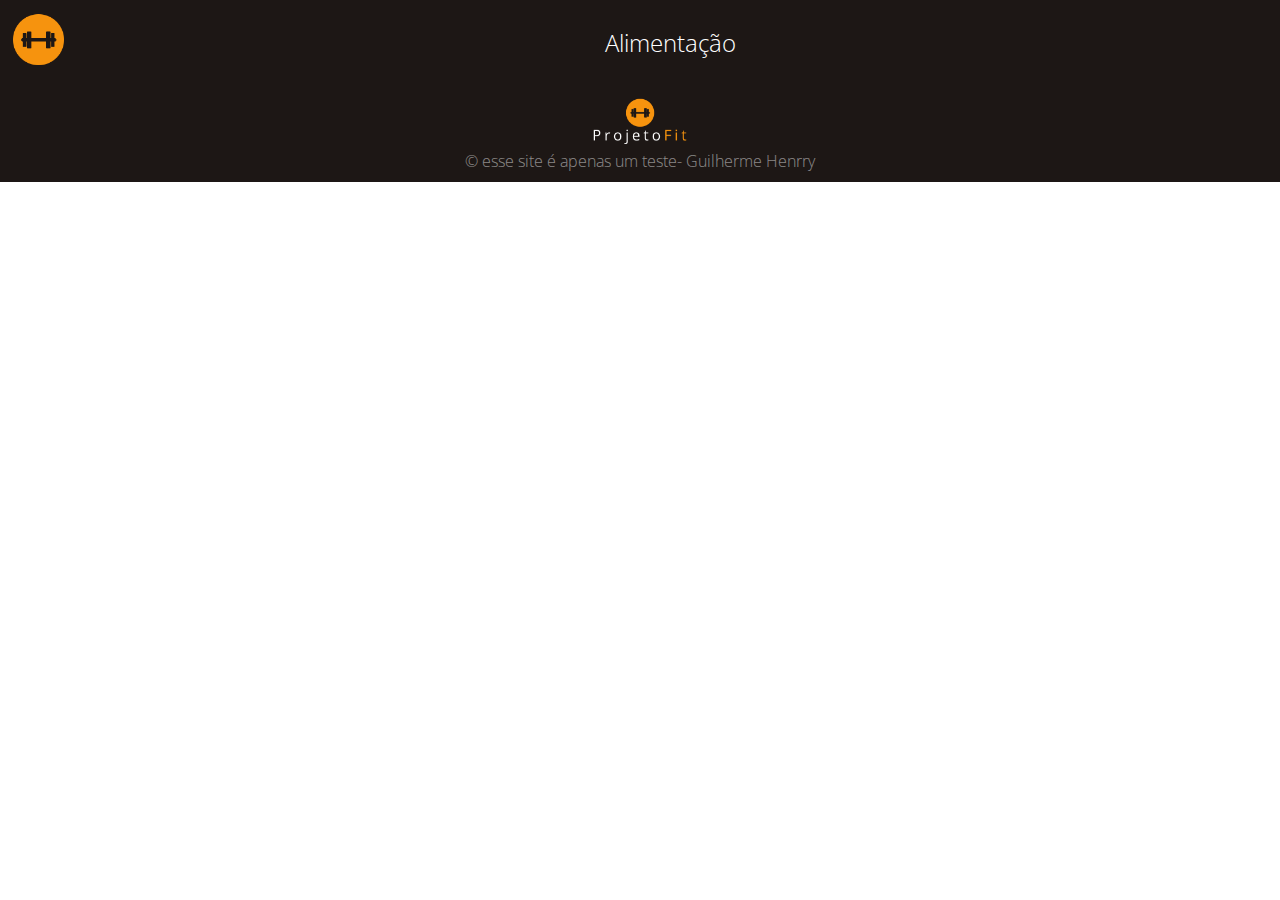
==== alimen.html @ a9c68619 "aidcionado novas paginas" ====
<!DOCTYPE html>
<html lang="pt-br">
<head>
	<meta charset="utf-8">
	<meta name="viewport" content="width=device-width, initial-scale=1.0">
	<title>Academia</title>
	<link rel="stylesheet" type="text/css" href="./style/reset.css">
	<link rel="stylesheet" type="text/css" href="./style/style.css">
	<link href="https://fonts.googleapis.com/css?family=Open+Sans:300,400,700" rel="stylesheet">
	<link rel="stylesheet" href="https://use.fontawesome.com/releases/v5.2.0/css/all.css" integrity="sha384-hWVjflwFxL6sNzntih27bfxkr27PmbbK/iSvJ+a4+0owXq79v+lsFkW54bOGbiDQ" crossorigin="anonymous">
</head>
<body>
	<!-- Cabeçalho com menu e logo e titulo da pagina-->
	<header class="cabecalho">
		<a href="index.html"><img src="./img/logo-mobile.png"></a>
		<h1>Alimentação</h1>
		<nav>
			<a href="#menu" class="btnMenu"><i class="fas fa-bars fa-lg"></i></a>
			<ul class="menu">
				<li class="btnSair menu-item">
					<i class="fas fa-times-circle"></i>
				</li> 
				<li class="menu-item">
					<a class="menu-item-action" href="index.html">Pagina Inicial</a>
				</li>
				<li class="menu-item">
					<a class="menu-item-action" href="treino.html">Treino</a>
				</li>
				<li class="menu-item">
					<a class="menu-item-action" href="">Alimentação</a>
				</li>
			</ul>
		</nav>
	</header>


	<!-- Rodape -->
	<footer class="rodape">
		<img src="./img/logo-rodape.png" class="rodape-logo">
		<p>&copy esse site é apenas um teste- Guilherme Henrry</p>
	</footer>

	<script type="text/javascript" src="./javascript/menu.js"></script>
</body>
</html>
---- style/style.css ----
/*=== cabeçalho ===*/
.cabecalho {
	display: flex;
	align-items: center;
	justify-content: space-between;
	padding: 10px;
	background-color: #1d1715;
	color: #fff;
}

.cabecalho img {
	width: 60px;
}

.cabecalho h1 {
	font-size: 1.5rem;
}
/*=== Menu ===*/
/*--- botões ---*/
.btnMenu {
	color: #fff;
}

.btnMenu:hover {
	color: #F6930E;
}

.btnSair {
	cursor: pointer;
	background-color: #F6930E;
}

.btnSair:hover {
	color: #1d1715;
	background-color: #f4760e;
}
/*--- item ---*/
.menu {
	position: absolute;
	top: 0;
	left: 0;
	width: 100%;
	background-color: #fff;
	text-align: center;
	
	display: none;
}

.menu_opem {
	display: flex;
	flex-direction: column;
}

.menu-item:first-child {
	border: none;
}

.menu-item {
	border-bottom: 1px solid rgba(33, 33, 33,.5);
	padding: 15px;
}

.menu-item-action {
	text-transform: uppercase;
	color: #1d1715; 
}

.menu-item-action:hover {
	color: #F6930E;
	font-weight: 400;
}

/* Rodape */
.rodape {
	display: flex;
	flex-direction: column;
	justify-content: center;
	align-items: center;
	text-align: center;
	color: rgba(255,255,255,.5);
	background-color: #1d1715;
	padding: 10px;
}

.rodape-logo {
	width: 100px;
}
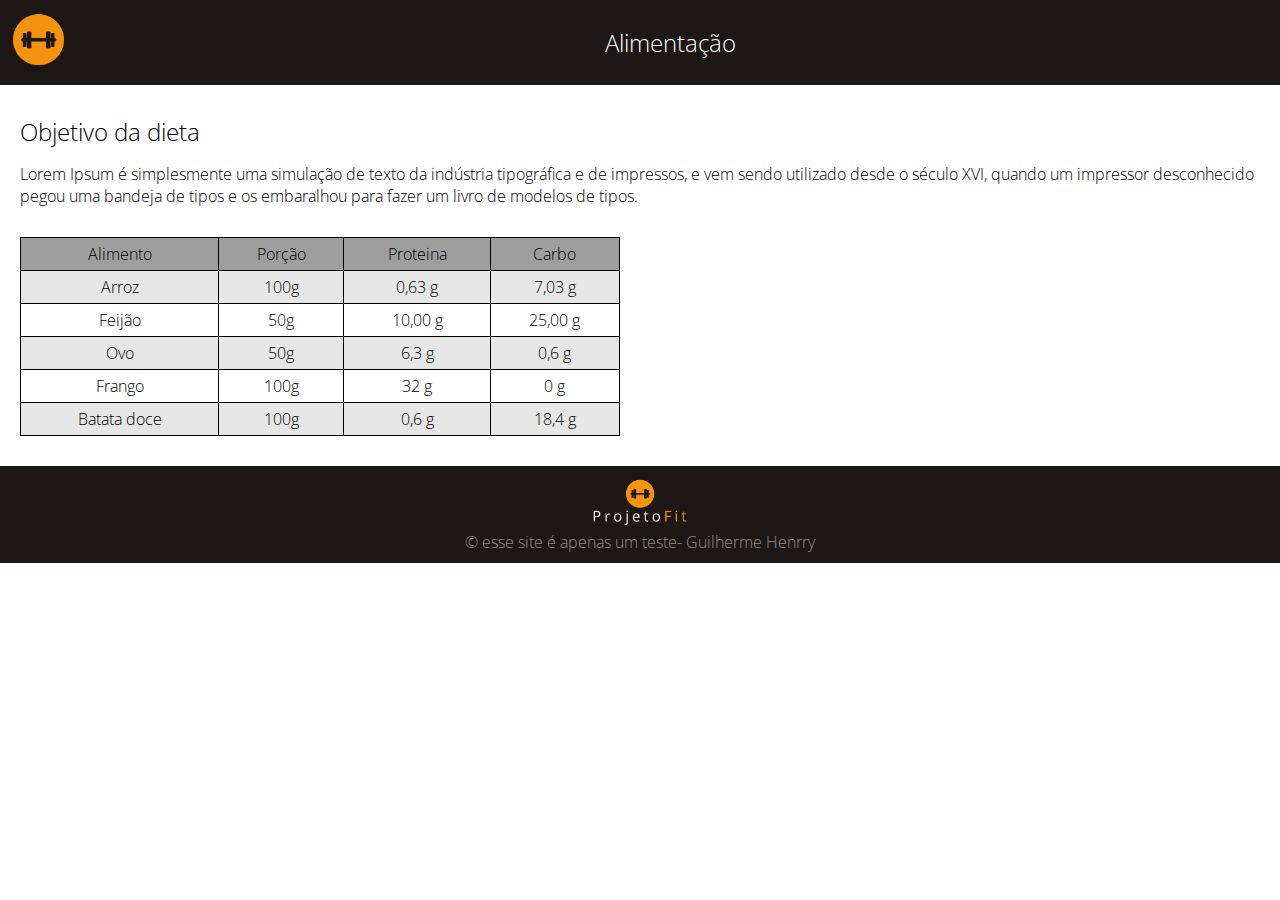
==== commit 1e2fa6e2: "adicionado objetivo + tabela e adicionado css" ====
--- a/alimen.html
+++ b/alimen.html
@@ -6,6 +6,7 @@
 	<title>Academia</title>
 	<link rel="stylesheet" type="text/css" href="./style/reset.css">
 	<link rel="stylesheet" type="text/css" href="./style/style.css">
+	<link rel="stylesheet" type="text/css" href="./style/alimen.css">
 	<link href="https://fonts.googleapis.com/css?family=Open+Sans:300,400,700" rel="stylesheet">
 	<link rel="stylesheet" href="https://use.fontawesome.com/releases/v5.2.0/css/all.css" integrity="sha384-hWVjflwFxL6sNzntih27bfxkr27PmbbK/iSvJ+a4+0owXq79v+lsFkW54bOGbiDQ" crossorigin="anonymous">
 </head>
@@ -32,6 +33,56 @@
 			</ul>
 		</nav>
 	</header>
+	<!-- Conteudo principal -->
+	<!-- Texto falando do objetivo e tabela dos alimentos -->
+	<section class="objetivo-tabela">
+		<h3>Objetivo da dieta</h3>
+		<p>Lorem Ipsum é simplesmente uma simulação de texto da indústria tipográfica e de impressos, e vem sendo utilizado desde o século XVI, quando um impressor desconhecido pegou uma bandeja de tipos e os embaralhou para fazer um livro de modelos de tipos.</p>
+		<!-- tabela com informações nutricionais dos alimentos -->
+		<table>
+			<tr>
+				<th>Alimento</th>
+				<th>Porção</th>
+				<th>Proteina</th>
+				<th>Carbo</th>
+			</tr>
+			<!--Arroz-->
+			<tr class="bgcinza">
+				<td>Arroz</td>
+				<td>100g</td>
+				<td>0,63 g</td>
+				<td>7,03 g</td>
+			</tr>
+			<!--Feijão-->
+			<tr>
+				<td>Feijão</td>
+				<td>50g</td>
+				<td>10,00 g</td>
+				<td>25,00 g</td>
+			</tr>
+			<!--Ovo-->
+			<tr class="bgcinza">
+				<td>Ovo</td>
+				<td>50g</td>
+				<td>6,3 g</td>
+				<td>0,6 g</td>
+			</tr>
+			<!--Frango-->
+			<tr>
+				<td>Frango</td>
+				<td>100g</td>
+				<td>32 g</td>
+				<td>0 g</td>
+			</tr>
+			<!--Batata-doce-->
+			<tr class="bgcinza">
+				<td>Batata doce</td>
+				<td>100g</td>
+				<td>0,6 g</td>
+				<td>18,4 g</td>
+			</tr>
+		</table>
+	</section>
 
 
 	<!-- Rodape -->
--- a/style/style.css
+++ b/style/style.css
@@ -70,6 +70,30 @@
 	font-weight: 400;
 }
 
+/*=== Banner ===*/
+.foto {
+	width: 100%;
+}
+
+/*=== Conteudo Principal ===*/
+.principal {
+	display: flex;
+	flex-direction: column;
+	padding: 30px 20px;
+}
+
+.conteudo h2{
+	font-size: 1.5rem;
+	font-weight: 400;
+	margin-bottom: 15px;
+}
+
+.conteudo:first-child {
+	margin-bottom: 30px;
+}
+.conteudo p {
+	font-size: 1.2rem;
+}
 /* Rodape */
 .rodape {
 	display: flex;
--- a/style/alimen.css
+++ b/style/alimen.css
@@ -0,0 +1,37 @@
+/* estilo da do objetivo e da tabela */
+.objetivo-tabela {
+	display: flex;
+	flex-direction: column;
+	padding: 30px 20px;
+	width: 100%;
+}
+
+.objetivo-tabela h3 {
+	font-size: 1.5rem;
+	margin-bottom: 15px;
+}
+
+.objetivo-tabela p {
+	margin-bottom: 30px;
+}
+
+.objetivo-tabela table {
+	border-collapse: collapse;
+	max-width: 600px;
+}
+
+.bgcinza {
+	background-color: #E6E6E6;
+}
+
+.objetivo-tabela table td{
+	border: 1px solid black;
+	text-align: center;
+	padding: 5px;
+}
+
+.objetivo-tabela table th{
+	background-color: #9E9E9E;
+	border: 1px solid black;
+	padding: 5px;
+}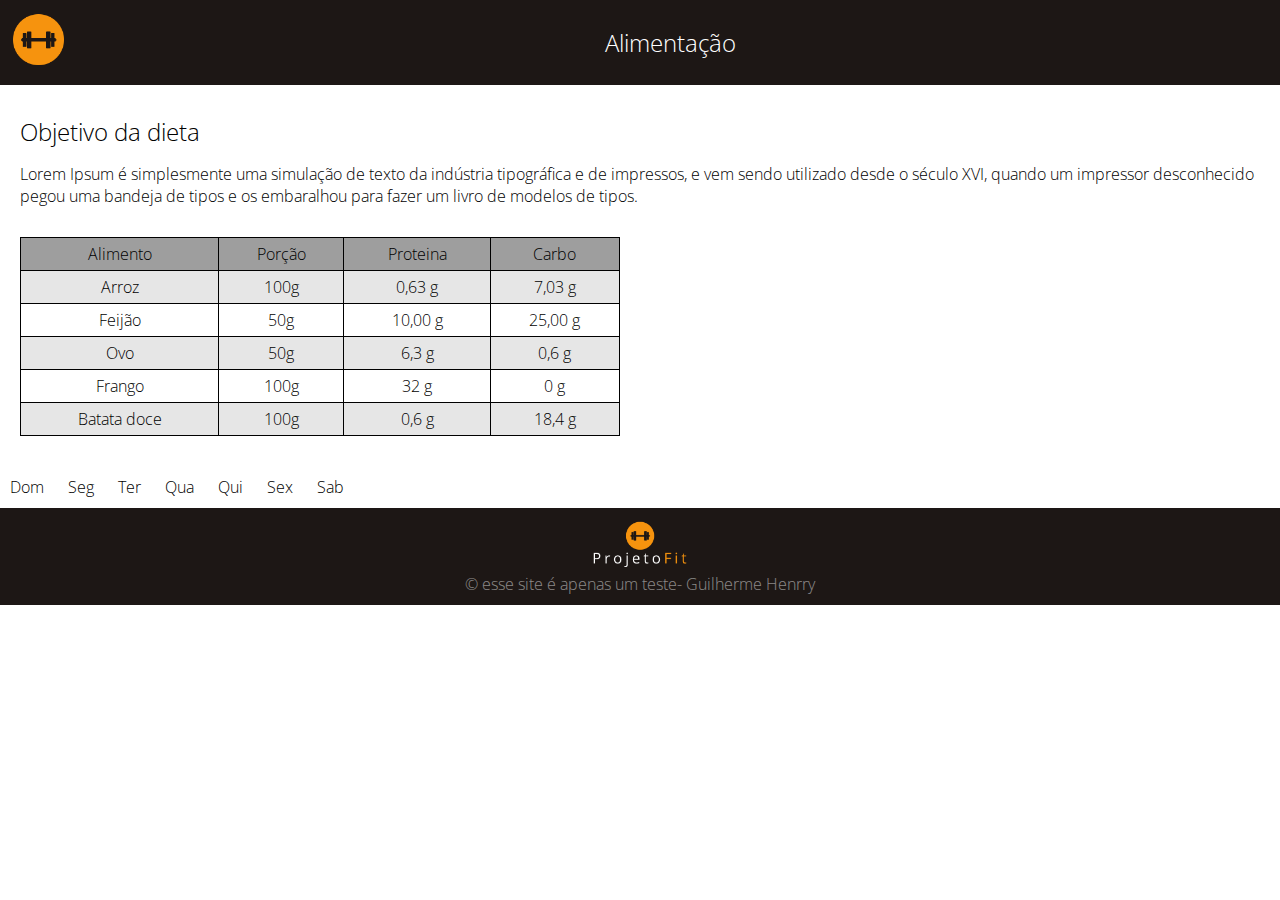
==== commit 99645805: "adicionado botoes das refeiçoes" ====
--- a/alimen.html
+++ b/alimen.html
@@ -83,6 +83,19 @@
 			</tr>
 		</table>
 	</section>
+	<!-- Refeições por dia-->
+	<section class="tab_dia">
+		<!-- Tab links-->
+		<div class="tab_dia-btns">
+			<button class="tab_dia-btn" onclick="openDia(event, 'dom')">Dom</button>
+			<button class="tab_dia-btn" onclick="openDia(event, 'seg')">Seg</button>
+			<button class="tab_dia-btn" onclick="openDia(event, 'ter')">Ter</button>
+			<button class="tab_dia-btn" onclick="openDia(event, 'qua')">Qua</button>
+			<button class="tab_dia-btn" onclick="openDia(event, 'qui')">Qui</button>
+			<button class="tab_dia-btn" onclick="openDia(event, 'sex')">Sex</button>
+			<button class="tab_dia-btn" onclick="openDia(event, 'sab')">Sab</button>
+		</div>
+	</section>
 
 
 	<!-- Rodape -->
--- a/style/alimen.css
+++ b/style/alimen.css
@@ -1,4 +1,4 @@
-/* estilo da do objetivo e da tabela */
+/* Estilo do objetivo e da tabela */
 .objetivo-tabela {
 	display: flex;
 	flex-direction: column;
@@ -34,4 +34,19 @@
 	background-color: #9E9E9E;
 	border: 1px solid black;
 	padding: 5px;
+}
+/* Estilo do butões da tab */
+.tab_dia-btn {
+	background-color: #fff;
+	padding: 10px;
+	border-radius: 10px;
+	outline: none;
+}
+
+.tab_dia-btn:hover {
+	background-color: #f7b762;
+}
+
+.tab_dia-btn.active {
+	background-color: #F6930E;
 }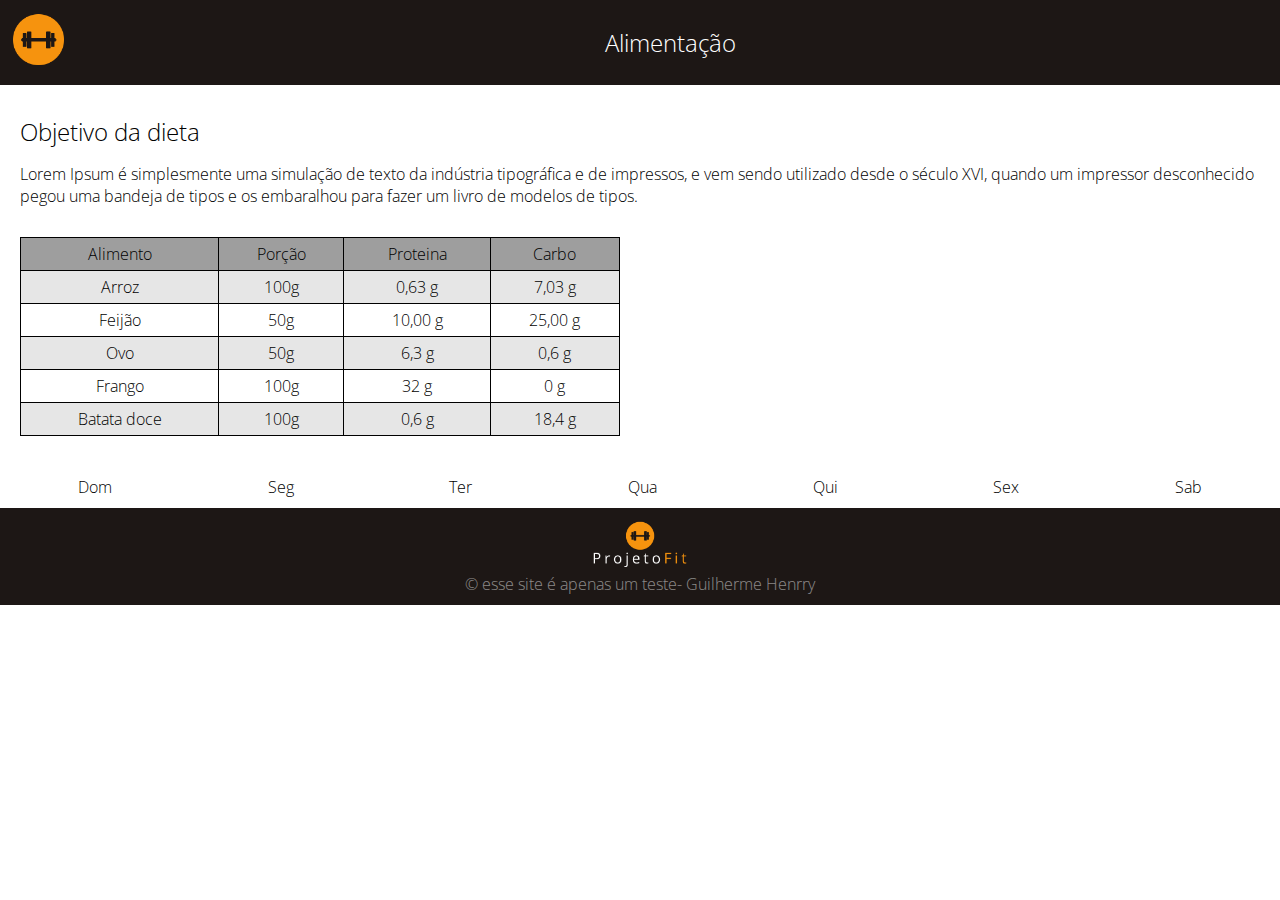
==== commit 4b13ab2f: "adicionado as img da tab academia" ====
--- a/alimen.html
+++ b/alimen.html
@@ -84,19 +84,214 @@
 		</table>
 	</section>
 	<!-- Refeições por dia-->
-	<section class="tab_dia">
+	<section class="refeicoes">
 		<!-- Tab links-->
-		<div class="tab_dia-btns">
-			<button class="tab_dia-btn" onclick="openDia(event, 'dom')">Dom</button>
-			<button class="tab_dia-btn" onclick="openDia(event, 'seg')">Seg</button>
-			<button class="tab_dia-btn" onclick="openDia(event, 'ter')">Ter</button>
-			<button class="tab_dia-btn" onclick="openDia(event, 'qua')">Qua</button>
-			<button class="tab_dia-btn" onclick="openDia(event, 'qui')">Qui</button>
-			<button class="tab_dia-btn" onclick="openDia(event, 'sex')">Sex</button>
-			<button class="tab_dia-btn" onclick="openDia(event, 'sab')">Sab</button>
+		<div class="tab">
+			<button class="tablinks" onclick="openContent(event, 'dom')">Dom</button>
+			<button class="tablinks" onclick="openContent(event, 'seg')">Seg</button>
+			<button class="tablinks" onclick="openContent(event, 'ter')">Ter</button>
+			<button class="tablinks" onclick="openContent(event, 'qua')">Qua</button>
+			<button class="tablinks" onclick="openContent(event, 'qui')">Qui</button>
+			<button class="tablinks" onclick="openContent(event, 'sex')">Sex</button>
+			<button class="tablinks" onclick="openContent(event, 'sab')">Sab</button>
+		</div>
+		<!-- Tab content -->
+		<!-- Domingo -->
+		<div id="dom" class="tabcontent">
+			<!-- ref 1 -->
+			<div>
+				<img src="">
+				<h3>Refeição 1</h3>
+				<p>bata-doce</p>
+			</div>
+			<!-- ref 2 -->
+			<div>
+				<img src="">
+				<h3>Refeição 2</h3>
+				<p>Arroz, feijão e frango</p>
+			</div>
+			<!-- ref 3 -->
+			<div>
+				<img src="">
+				<h3>Refeição 3</h3>
+				<p>omelete</p>
+			</div>
+			<!-- ref 4 -->
+			<div>
+				<img src="">
+				<h3>Refeição 4</h3>
+				<p>Cuzcuz</p>
+			</div>
+		</div>
+
+		<!-- Segunda -->
+		<div id="seg" class="tabcontent">
+			<!-- ref 1 -->
+			<div>
+				<img src="">
+				<h3>Refeição 1</h3>
+				<p>bata-doce</p>
+			</div>
+			<!-- ref 2 -->
+			<div>
+				<img src="">
+				<h3>Refeição 2</h3>
+				<p>Arroz, feijão e frango</p>
+			</div>
+			<!-- ref 3 -->
+			<div>
+				<img src="">
+				<h3>Refeição 3</h3>
+				<p>omelete</p>
+			</div>
+			<!-- ref 4 -->
+			<div>
+				<img src="">
+				<h3>Refeição 4</h3>
+				<p>Cuzcuz</p>
+			</div>
+		</div>
+
+		<!-- Terça -->
+		<div id="ter" class="tabcontent">
+			<!-- ref 1 -->
+			<div>
+				<img src="">
+				<h3>Refeição 1</h3>
+				<p>bata-doce</p>
+			</div>
+			<!-- ref 2 -->
+			<div>
+				<img src="">
+				<h3>Refeição 2</h3>
+				<p>Arroz, feijão e frango</p>
+			</div>
+			<!-- ref 3 -->
+			<div>
+				<img src="">
+				<h3>Refeição 3</h3>
+				<p>omelete</p>
+			</div>
+			<!-- ref 4 -->
+			<div>
+				<img src="">
+				<h3>Refeição 4</h3>
+				<p>Cuzcuz</p>
+			</div>
+		</div>
+
+		<!-- Quarta -->
+		<div id="qua" class="tabcontent">
+			<!-- ref 1 -->
+			<div>
+				<img src="">
+				<h3>Refeição 1</h3>
+				<p>bata-doce</p>
+			</div>
+			<!-- ref 2 -->
+			<div>
+				<img src="">
+				<h3>Refeição 2</h3>
+				<p>Arroz, feijão e frango</p>
+			</div>
+			<!-- ref 3 -->
+			<div>
+				<img src="">
+				<h3>Refeição 3</h3>
+				<p>omelete</p>
+			</div>
+			<!-- ref 4 -->
+			<div>
+				<img src="">
+				<h3>Refeição 4</h3>
+				<p>Cuzcuz</p>
+			</div>
+		</div>
+
+		<!-- Quinta -->
+		<div id="qui" class="tabcontent">
+			<!-- ref 1 -->
+			<div>
+				<img src="">
+				<h3>Refeição 1</h3>
+				<p>bata-doce</p>
+			</div>
+			<!-- ref 2 -->
+			<div>
+				<img src="">
+				<h3>Refeição 2</h3>
+				<p>Arroz, feijão e frango</p>
+			</div>
+			<!-- ref 3 -->
+			<div>
+				<img src="">
+				<h3>Refeição 3</h3>
+				<p>omelete</p>
+			</div>
+			<!-- ref 4 -->
+			<div>
+				<img src="">
+				<h3>Refeição 4</h3>
+				<p>Cuzcuz</p>
+			</div>
+		</div>
+
+		<!-- Sexta -->
+		<div id="sex" class="tabcontent">
+			<!-- ref 1 -->
+			<div>
+				<img src="">
+				<h3>Refeição 1</h3>
+				<p>bata-doce</p>
+			</div>
+			<!-- ref 2 -->
+			<div>
+				<img src="">
+				<h3>Refeição 2</h3>
+				<p>Arroz, feijão e frango</p>
+			</div>
+			<!-- ref 3 -->
+			<div>
+				<img src="">
+				<h3>Refeição 3</h3>
+				<p>omelete</p>
+			</div>
+			<!-- ref 4 -->
+			<div>
+				<img src="">
+				<h3>Refeição 4</h3>
+				<p>Cuzcuz</p>
+			</div>
+		</div>
+
+		<!-- Sabado -->
+		<div id="sab" class="tabcontent">
+			<!-- ref 1 -->
+			<div>
+				<img src="">
+				<h3>Refeição 1</h3>
+				<p>bata-doce</p>
+			</div>
+			<!-- ref 2 -->
+			<div>
+				<img src="">
+				<h3>Refeição 2</h3>
+				<p>Arroz, feijão e frango</p>
+			</div>
+			<!-- ref 3 -->
+			<div>
+				<img src="">
+				<h3>Refeição 3</h3>
+				<p>omelete</p>
+			</div>
+			<!-- ref 4 -->
+			<div>
+				<img src="">
+				<h3>Refeição 4</h3>
+				<p>Cuzcuz</p>
+			</div>
 		</div>
 	</section>
-
 
 	<!-- Rodape -->
 	<footer class="rodape">
@@ -105,5 +300,6 @@
 	</footer>
 
 	<script type="text/javascript" src="./javascript/menu.js"></script>
+	<script type="text/javascript" src="./javascript/tab.js"></script>
 </body>
 </html>--- a/style/alimen.css
+++ b/style/alimen.css
@@ -36,17 +36,54 @@
 	padding: 5px;
 }
 /* Estilo do butões da tab */
-.tab_dia-btn {
+.refecoes {
+	width: 100%;
+	display: flex;
+	flex-direction: column;
+	padding: 30px 10px;
+}
+.tab {
+	display: flex;
+	justify-content: space-around;
+}
+.tablinks {
 	background-color: #fff;
 	padding: 10px;
 	border-radius: 10px;
 	outline: none;
 }
 
-.tab_dia-btn:hover {
+.tablinks:hover {
 	background-color: #f7b762;
 }
 
-.tab_dia-btn.active {
+.tablinks.active {
 	background-color: #F6930E;
+}
+
+/* Estilo dos conteudo da tab*/
+.tabcontent {
+	width: 100%;
+	display: none;
+	text-align: center;
+}
+
+.tabcontent h3{
+	font-weight: 400;
+	font-size: 1.5rem;
+}
+
+.tabcontent p{
+	font-size: 1.2rem;
+}
+
+/* Efeito quando escolhi um treino */
+.tabcontent {
+    animation: fadeEffect 1s; /* Fading effect takes 1 second */
+}
+
+/* Go from zero to full opacity */
+@keyframes fadeEffect {
+    from {opacity: 0;}
+    to {opacity: 1;}
 }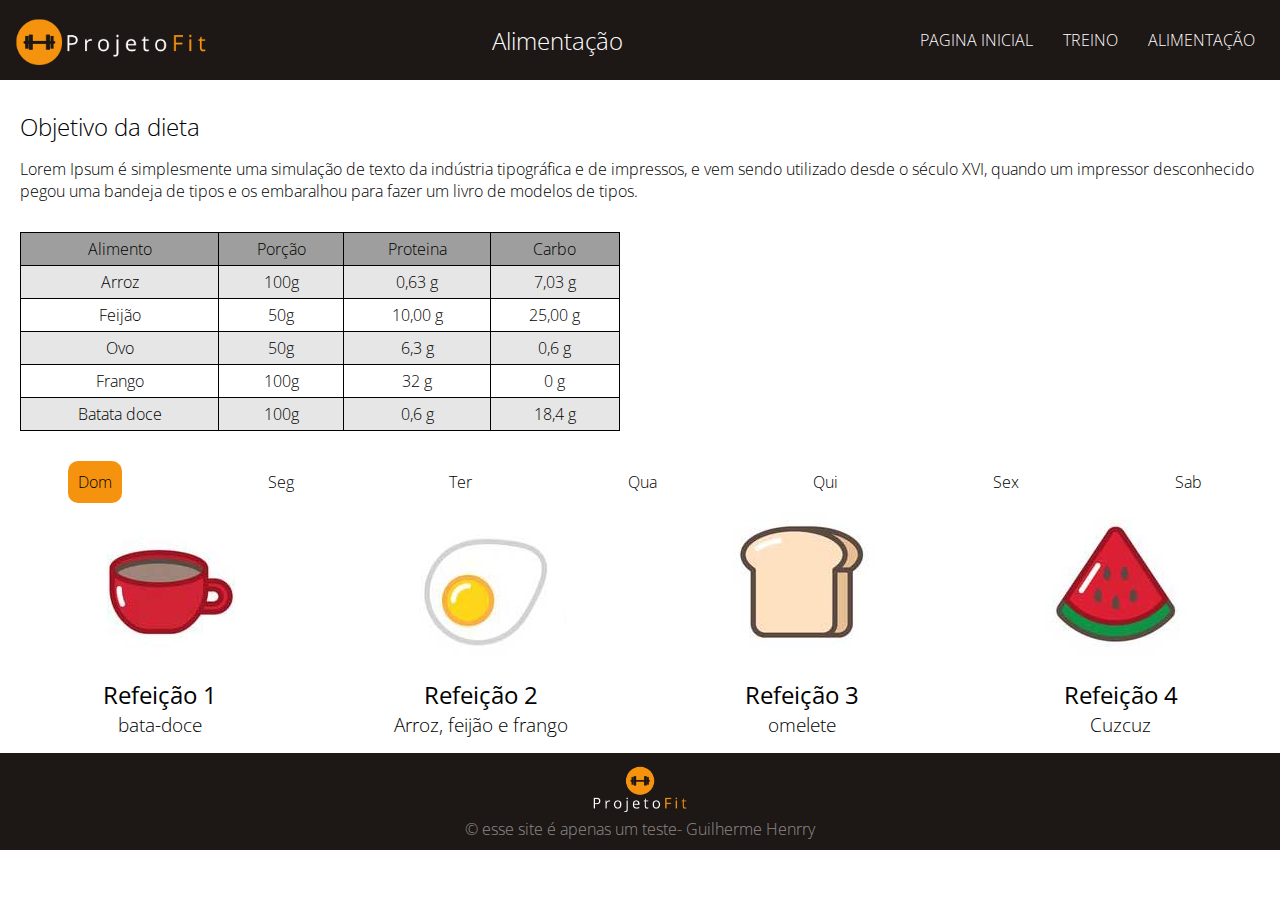
==== commit 3fc48f10: "adicionado media screen para responsividade" ====
--- a/alimen.html
+++ b/alimen.html
@@ -11,9 +11,10 @@
 	<link rel="stylesheet" href="https://use.fontawesome.com/releases/v5.2.0/css/all.css" integrity="sha384-hWVjflwFxL6sNzntih27bfxkr27PmbbK/iSvJ+a4+0owXq79v+lsFkW54bOGbiDQ" crossorigin="anonymous">
 </head>
 <body>
+
 	<!-- Cabeçalho com menu e logo e titulo da pagina-->
 	<header class="cabecalho">
-		<a href="index.html"><img src="./img/logo-mobile.png"></a>
+		<a href="index.html" class="logo">logo</a>
 		<h1>Alimentação</h1>
 		<nav>
 			<a href="#menu" class="btnMenu"><i class="fas fa-bars fa-lg"></i></a>
@@ -87,7 +88,7 @@
 	<section class="refeicoes">
 		<!-- Tab links-->
 		<div class="tab">
-			<button class="tablinks" onclick="openContent(event, 'dom')">Dom</button>
+			<button class="tablinks" onclick="openContent(event, 'dom')" id="aberto">Dom</button>
 			<button class="tablinks" onclick="openContent(event, 'seg')">Seg</button>
 			<button class="tablinks" onclick="openContent(event, 'ter')">Ter</button>
 			<button class="tablinks" onclick="openContent(event, 'qua')">Qua</button>
@@ -100,25 +101,25 @@
 		<div id="dom" class="tabcontent">
 			<!-- ref 1 -->
 			<div>
-				<img src="">
-				<h3>Refeição 1</h3>
-				<p>bata-doce</p>
-			</div>
-			<!-- ref 2 -->
-			<div>
-				<img src="">
-				<h3>Refeição 2</h3>
-				<p>Arroz, feijão e frango</p>
-			</div>
-			<!-- ref 3 -->
-			<div>
-				<img src="">
-				<h3>Refeição 3</h3>
-				<p>omelete</p>
-			</div>
-			<!-- ref 4 -->
-			<div>
-				<img src="">
+				<img src="./img/img1.jpg">
+				<h3>Refeição 1</h3>
+				<p>bata-doce</p>
+			</div>
+			<!-- ref 2 -->
+			<div>
+				<img src="./img/img2.jpg">
+				<h3>Refeição 2</h3>
+				<p>Arroz, feijão e frango</p>
+			</div>
+			<!-- ref 3 -->
+			<div>
+				<img src="./img/img3.jpg">
+				<h3>Refeição 3</h3>
+				<p>omelete</p>
+			</div>
+			<!-- ref 4 -->
+			<div>
+				<img src="./img/img4.jpg">
 				<h3>Refeição 4</h3>
 				<p>Cuzcuz</p>
 			</div>
@@ -128,25 +129,25 @@
 		<div id="seg" class="tabcontent">
 			<!-- ref 1 -->
 			<div>
-				<img src="">
-				<h3>Refeição 1</h3>
-				<p>bata-doce</p>
-			</div>
-			<!-- ref 2 -->
-			<div>
-				<img src="">
-				<h3>Refeição 2</h3>
-				<p>Arroz, feijão e frango</p>
-			</div>
-			<!-- ref 3 -->
-			<div>
-				<img src="">
-				<h3>Refeição 3</h3>
-				<p>omelete</p>
-			</div>
-			<!-- ref 4 -->
-			<div>
-				<img src="">
+				<img src="./img/img5.jpg">
+				<h3>Refeição 1</h3>
+				<p>bata-doce</p>
+			</div>
+			<!-- ref 2 -->
+			<div>
+				<img src="./img/img6.jpg">
+				<h3>Refeição 2</h3>
+				<p>Arroz, feijão e frango</p>
+			</div>
+			<!-- ref 3 -->
+			<div>
+				<img src="./img/img7.jpg">
+				<h3>Refeição 3</h3>
+				<p>omelete</p>
+			</div>
+			<!-- ref 4 -->
+			<div>
+				<img src="./img/img8.jpg">
 				<h3>Refeição 4</h3>
 				<p>Cuzcuz</p>
 			</div>
@@ -156,25 +157,25 @@
 		<div id="ter" class="tabcontent">
 			<!-- ref 1 -->
 			<div>
-				<img src="">
-				<h3>Refeição 1</h3>
-				<p>bata-doce</p>
-			</div>
-			<!-- ref 2 -->
-			<div>
-				<img src="">
-				<h3>Refeição 2</h3>
-				<p>Arroz, feijão e frango</p>
-			</div>
-			<!-- ref 3 -->
-			<div>
-				<img src="">
-				<h3>Refeição 3</h3>
-				<p>omelete</p>
-			</div>
-			<!-- ref 4 -->
-			<div>
-				<img src="">
+				<img src="./img/img9.jpg">
+				<h3>Refeição 1</h3>
+				<p>bata-doce</p>
+			</div>
+			<!-- ref 2 -->
+			<div>
+				<img src="./img/img10.jpg">
+				<h3>Refeição 2</h3>
+				<p>Arroz, feijão e frango</p>
+			</div>
+			<!-- ref 3 -->
+			<div>
+				<img src="./img/img11.jpg">
+				<h3>Refeição 3</h3>
+				<p>omelete</p>
+			</div>
+			<!-- ref 4 -->
+			<div>
+				<img src="./img/img12.jpg">
 				<h3>Refeição 4</h3>
 				<p>Cuzcuz</p>
 			</div>
@@ -184,25 +185,25 @@
 		<div id="qua" class="tabcontent">
 			<!-- ref 1 -->
 			<div>
-				<img src="">
-				<h3>Refeição 1</h3>
-				<p>bata-doce</p>
-			</div>
-			<!-- ref 2 -->
-			<div>
-				<img src="">
-				<h3>Refeição 2</h3>
-				<p>Arroz, feijão e frango</p>
-			</div>
-			<!-- ref 3 -->
-			<div>
-				<img src="">
-				<h3>Refeição 3</h3>
-				<p>omelete</p>
-			</div>
-			<!-- ref 4 -->
-			<div>
-				<img src="">
+				<img src="./img/img1.jpg">
+				<h3>Refeição 1</h3>
+				<p>bata-doce</p>
+			</div>
+			<!-- ref 2 -->
+			<div>
+				<img src="./img/img2.jpg">
+				<h3>Refeição 2</h3>
+				<p>Arroz, feijão e frango</p>
+			</div>
+			<!-- ref 3 -->
+			<div>
+				<img src="./img/img3.jpg">
+				<h3>Refeição 3</h3>
+				<p>omelete</p>
+			</div>
+			<!-- ref 4 -->
+			<div>
+				<img src="./img/img4.jpg">
 				<h3>Refeição 4</h3>
 				<p>Cuzcuz</p>
 			</div>
@@ -212,25 +213,25 @@
 		<div id="qui" class="tabcontent">
 			<!-- ref 1 -->
 			<div>
-				<img src="">
-				<h3>Refeição 1</h3>
-				<p>bata-doce</p>
-			</div>
-			<!-- ref 2 -->
-			<div>
-				<img src="">
-				<h3>Refeição 2</h3>
-				<p>Arroz, feijão e frango</p>
-			</div>
-			<!-- ref 3 -->
-			<div>
-				<img src="">
-				<h3>Refeição 3</h3>
-				<p>omelete</p>
-			</div>
-			<!-- ref 4 -->
-			<div>
-				<img src="">
+				<img src="./img/img5.jpg">
+				<h3>Refeição 1</h3>
+				<p>bata-doce</p>
+			</div>
+			<!-- ref 2 -->
+			<div>
+				<img src="./img/img6.jpg">
+				<h3>Refeição 2</h3>
+				<p>Arroz, feijão e frango</p>
+			</div>
+			<!-- ref 3 -->
+			<div>
+				<img src="./img/img7.jpg">
+				<h3>Refeição 3</h3>
+				<p>omelete</p>
+			</div>
+			<!-- ref 4 -->
+			<div>
+				<img src="./img/img8.jpg">
 				<h3>Refeição 4</h3>
 				<p>Cuzcuz</p>
 			</div>
@@ -240,25 +241,25 @@
 		<div id="sex" class="tabcontent">
 			<!-- ref 1 -->
 			<div>
-				<img src="">
-				<h3>Refeição 1</h3>
-				<p>bata-doce</p>
-			</div>
-			<!-- ref 2 -->
-			<div>
-				<img src="">
-				<h3>Refeição 2</h3>
-				<p>Arroz, feijão e frango</p>
-			</div>
-			<!-- ref 3 -->
-			<div>
-				<img src="">
-				<h3>Refeição 3</h3>
-				<p>omelete</p>
-			</div>
-			<!-- ref 4 -->
-			<div>
-				<img src="">
+				<img src="./img/img9.jpg">
+				<h3>Refeição 1</h3>
+				<p>bata-doce</p>
+			</div>
+			<!-- ref 2 -->
+			<div>
+				<img src="./img/img10.jpg">
+				<h3>Refeição 2</h3>
+				<p>Arroz, feijão e frango</p>
+			</div>
+			<!-- ref 3 -->
+			<div>
+				<img src="./img/img11.jpg">
+				<h3>Refeição 3</h3>
+				<p>omelete</p>
+			</div>
+			<!-- ref 4 -->
+			<div>
+				<img src="./img/img12.jpg">
 				<h3>Refeição 4</h3>
 				<p>Cuzcuz</p>
 			</div>
@@ -268,25 +269,25 @@
 		<div id="sab" class="tabcontent">
 			<!-- ref 1 -->
 			<div>
-				<img src="">
-				<h3>Refeição 1</h3>
-				<p>bata-doce</p>
-			</div>
-			<!-- ref 2 -->
-			<div>
-				<img src="">
-				<h3>Refeição 2</h3>
-				<p>Arroz, feijão e frango</p>
-			</div>
-			<!-- ref 3 -->
-			<div>
-				<img src="">
-				<h3>Refeição 3</h3>
-				<p>omelete</p>
-			</div>
-			<!-- ref 4 -->
-			<div>
-				<img src="">
+				<img src="./img/img1.jpg">
+				<h3>Refeição 1</h3>
+				<p>bata-doce</p>
+			</div>
+			<!-- ref 2 -->
+			<div>
+				<img src="./img/img6.jpg">
+				<h3>Refeição 2</h3>
+				<p>Arroz, feijão e frango</p>
+			</div>
+			<!-- ref 3 -->
+			<div>
+				<img src="./img/img10.jpg">
+				<h3>Refeição 3</h3>
+				<p>omelete</p>
+			</div>
+			<!-- ref 4 -->
+			<div>
+				<img src="./img/img4.jpg">
 				<h3>Refeição 4</h3>
 				<p>Cuzcuz</p>
 			</div>
@@ -299,6 +300,7 @@
 		<p>&copy esse site é apenas um teste- Guilherme Henrry</p>
 	</footer>
 
+
 	<script type="text/javascript" src="./javascript/menu.js"></script>
 	<script type="text/javascript" src="./javascript/tab.js"></script>
 </body>
--- a/style/style.css
+++ b/style/style.css
@@ -8,11 +8,17 @@
 	color: #fff;
 }
 
-.cabecalho img {
+.logo {
 	width: 60px;
+	height: 60px;
+	background-image: url(.././img/logo-mobile.png);
+	background-repeat: no-repeat;
+	background-size: 60px;
+	font-size: 0;
 }
 
 .cabecalho h1 {
+	text-align: center;
 	font-size: 1.5rem;
 }
 /*=== Menu ===*/
@@ -56,6 +62,7 @@
 }
 
 .menu-item {
+	list-style: none;
 	border-bottom: 1px solid rgba(33, 33, 33,.5);
 	padding: 15px;
 }
@@ -108,4 +115,43 @@
 
 .rodape-logo {
 	width: 100px;
+}
+/* MOBILE FIRST */
+/* SMAL DEVICE - TABLETES */
+@media screen and (min-width: 768px) {
+	.logo {
+		width: 200px;
+		background-image: url(.././img/logo.png);
+		background-size: 200px;
+		background-position: center;
+	}
+
+	.btnMenu {
+		display: none;
+	}
+
+	.btnSair {
+		display: none;
+	}
+
+	.menu {
+		position: static;
+		display: flex;
+		background-color: inherit;
+	}
+
+	.menu-item {
+		border-bottom: none;
+		padding: 15px;
+	}
+
+	.menu-item-action {
+		text-transform: uppercase;
+		color: #fff; 
+	}
+
+	.menu-item-action:hover {
+		color: #F6930E;
+		font-weight: 300;
+	}
 }--- a/style/alimen.css
+++ b/style/alimen.css
@@ -16,6 +16,7 @@
 }
 
 .objetivo-tabela table {
+	width: 100%;
 	border-collapse: collapse;
 	max-width: 600px;
 }
@@ -65,6 +66,7 @@
 .tabcontent {
 	width: 100%;
 	display: none;
+	flex-direction: column;
 	text-align: center;
 }
 
@@ -75,6 +77,7 @@
 
 .tabcontent p{
 	font-size: 1.2rem;
+	margin-bottom: 15px;
 }
 
 /* Efeito quando escolhi um treino */
@@ -86,4 +89,12 @@
 @keyframes fadeEffect {
     from {opacity: 0;}
     to {opacity: 1;}
+}
+
+@media screen and (min-width: 768px){
+	.tabcontent {
+		justify-content: space-around;
+		flex-direction: row;
+		flex-wrap: wrap;
+	}
 }